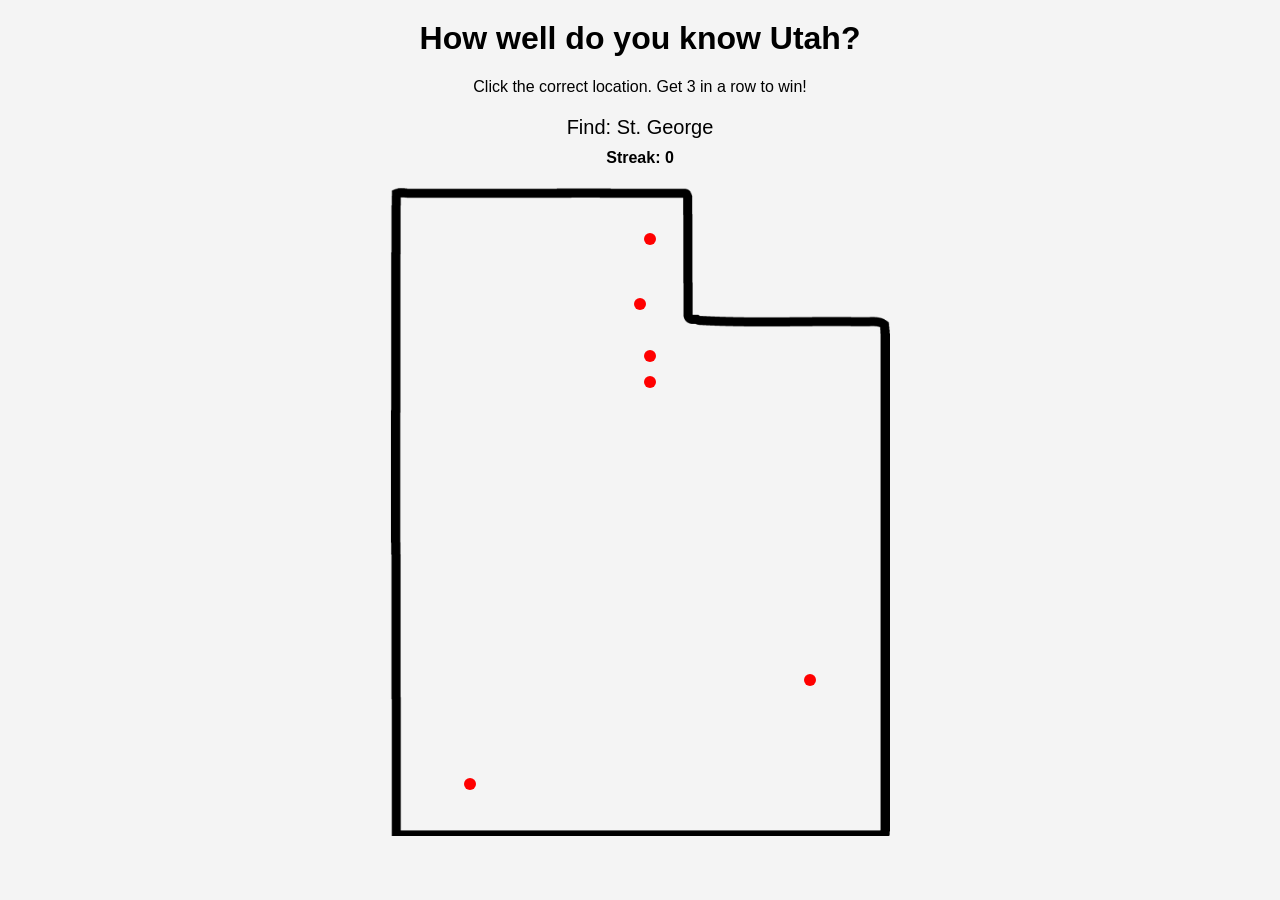
==== aiGame.html @ 8338b84e "Add files via upload" ====
<!DOCTYPE html>
<html lang="en">
<head>
<meta charset="UTF-8">
<title>Utah Geography Game</title>

<style>
  body {
    font-family: Arial, sans-serif;
    text-align: center;
    background: #f4f4f4;
  }

  h1 {
    margin-top: 20px;
  }

  #game-container {
    position: relative;
    width: 500px;
    margin: 20px auto;
  }

  #map {
    width: 100%;
    display: block;
  }

  #overlay {
    position: absolute;
    top: 0;
    left: 0;
    width: 100%;
    height: 100%;
  }

  .dot {
    position: absolute;
    width: 12px;
    height: 12px;
    background: red;
    border-radius: 50%;
    cursor: pointer;
    transform: translate(-50%, -50%);
  }

  #question {
    font-size: 20px;
    margin-top: 20px;
  }

  #score {
    margin-top: 10px;
    font-weight: bold;
  }

  #message {
    margin-top: 10px;
    font-size: 18px;
  }
</style>
</head>

<body>

<h1>How well do you know Utah?</h1>
<p>Click the correct location. Get 3 in a row to win!</p>

<div id="question"></div>
<div id="score">Streak: 0</div>
<div id="message"></div>

<div id="game-container">

  <img id="map" src="../Images/Utah Outline.png" alt="Utah Map">

  <div id="overlay">

    <!-- Adjusted placements (refined) -->
    <div class="dot" data-name="Salt Lake City" style="top: 26%; left: 52%;"></div>
    <div class="dot" data-name="Ogden" style="top: 18%; left: 50%;"></div>
    <div class="dot" data-name="Logan" style="top: 8%; left: 52%;"></div>

    <div class="dot" data-name="Provo" style="top: 30%; left: 52%;"></div>

    <div class="dot" data-name="Moab" style="top: 76%; left: 84%;"></div>

    <div class="dot" data-name="St. George" style="top: 92%; left: 16%;"></div>

  </div>
</div>

<script>
const dots = document.querySelectorAll('.dot');
const questionEl = document.getElementById('question');
const scoreEl = document.getElementById('score');
const messageEl = document.getElementById('message');

let locations = Array.from(dots).map(d => d.dataset.name);

let order = [];
let index = 0;
let currentAnswer = '';
let streak = 0;

function shuffle(arr) {
  for (let i = arr.length - 1; i > 0; i--) {
    const j = Math.floor(Math.random() * (i + 1));
    [arr[i], arr[j]] = [arr[j], arr[i]];
  }
  return arr;
}

function newQuestion() {
  if (order.length === 0 || index >= order.length) {
    order = shuffle([...locations]);
    index = 0;
  }

  currentAnswer = order[index];
  index++;

  questionEl.textContent = "Find: " + currentAnswer;
}

dots.forEach(dot => {
  dot.addEventListener('click', () => {
    const guess = dot.dataset.name;

    if (guess === currentAnswer) {
      streak++;
      messageEl.textContent = "Correct!";
    } else {
      streak = 0;
      messageEl.textContent = "Wrong! That was " + guess;
    }

    scoreEl.textContent = "Streak: " + streak;

    if (streak >= 3) {
      messageEl.textContent = "You win! Refresh to play again.";
      questionEl.textContent = "";
    } else {
      newQuestion();
    }
  });
});

newQuestion();
</script>

</body>
</html>
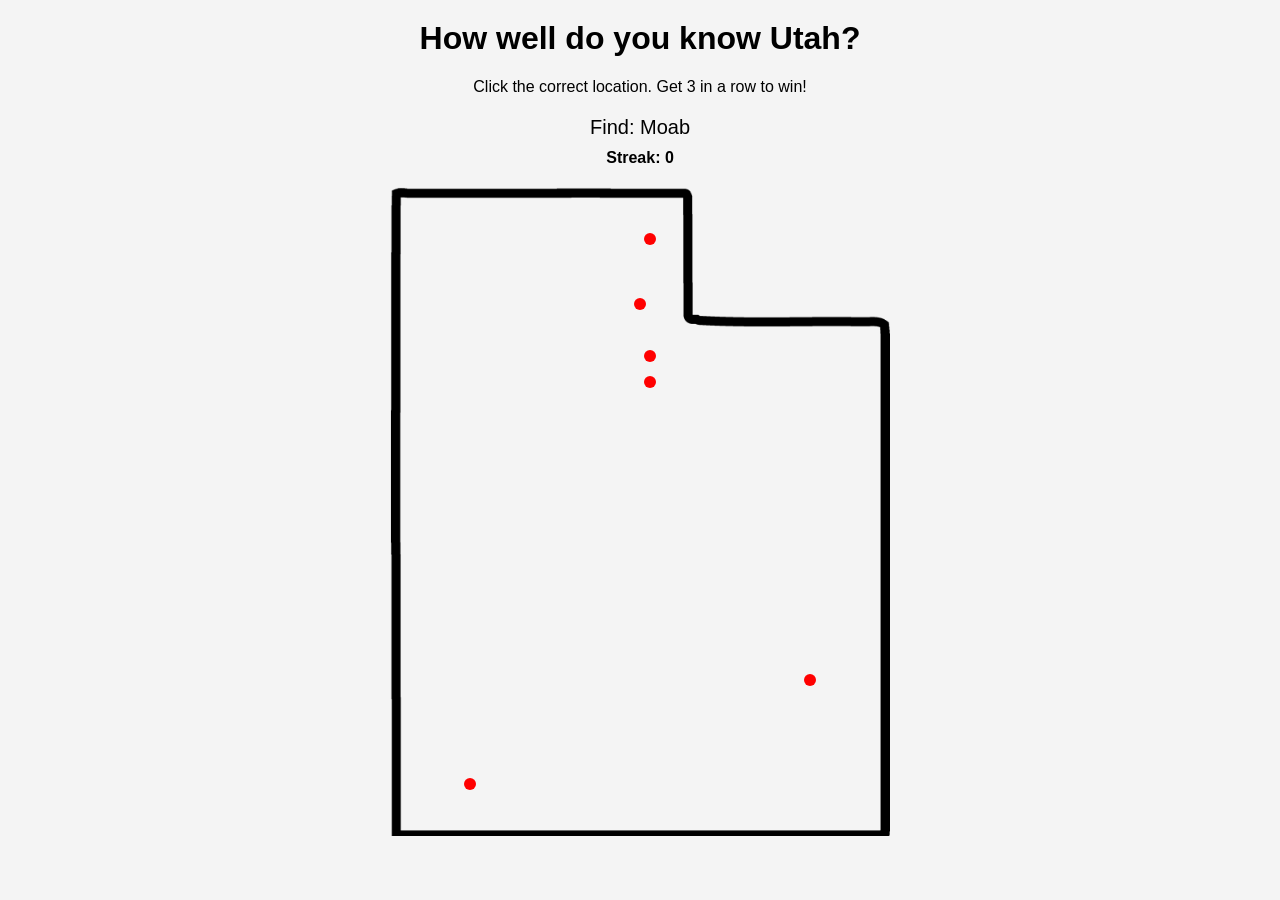
==== commit a1c4e338: "Add files via upload" ====
--- a/aiGame.html
+++ b/aiGame.html
@@ -72,7 +72,7 @@
 
 <div id="game-container">
 
-  <img id="map" src="../Images/Utah Outline.png" alt="Utah Map">
+  <img id="map" src="Images/Utah Outline.png" alt="Utah Map">
 
   <div id="overlay">
 
